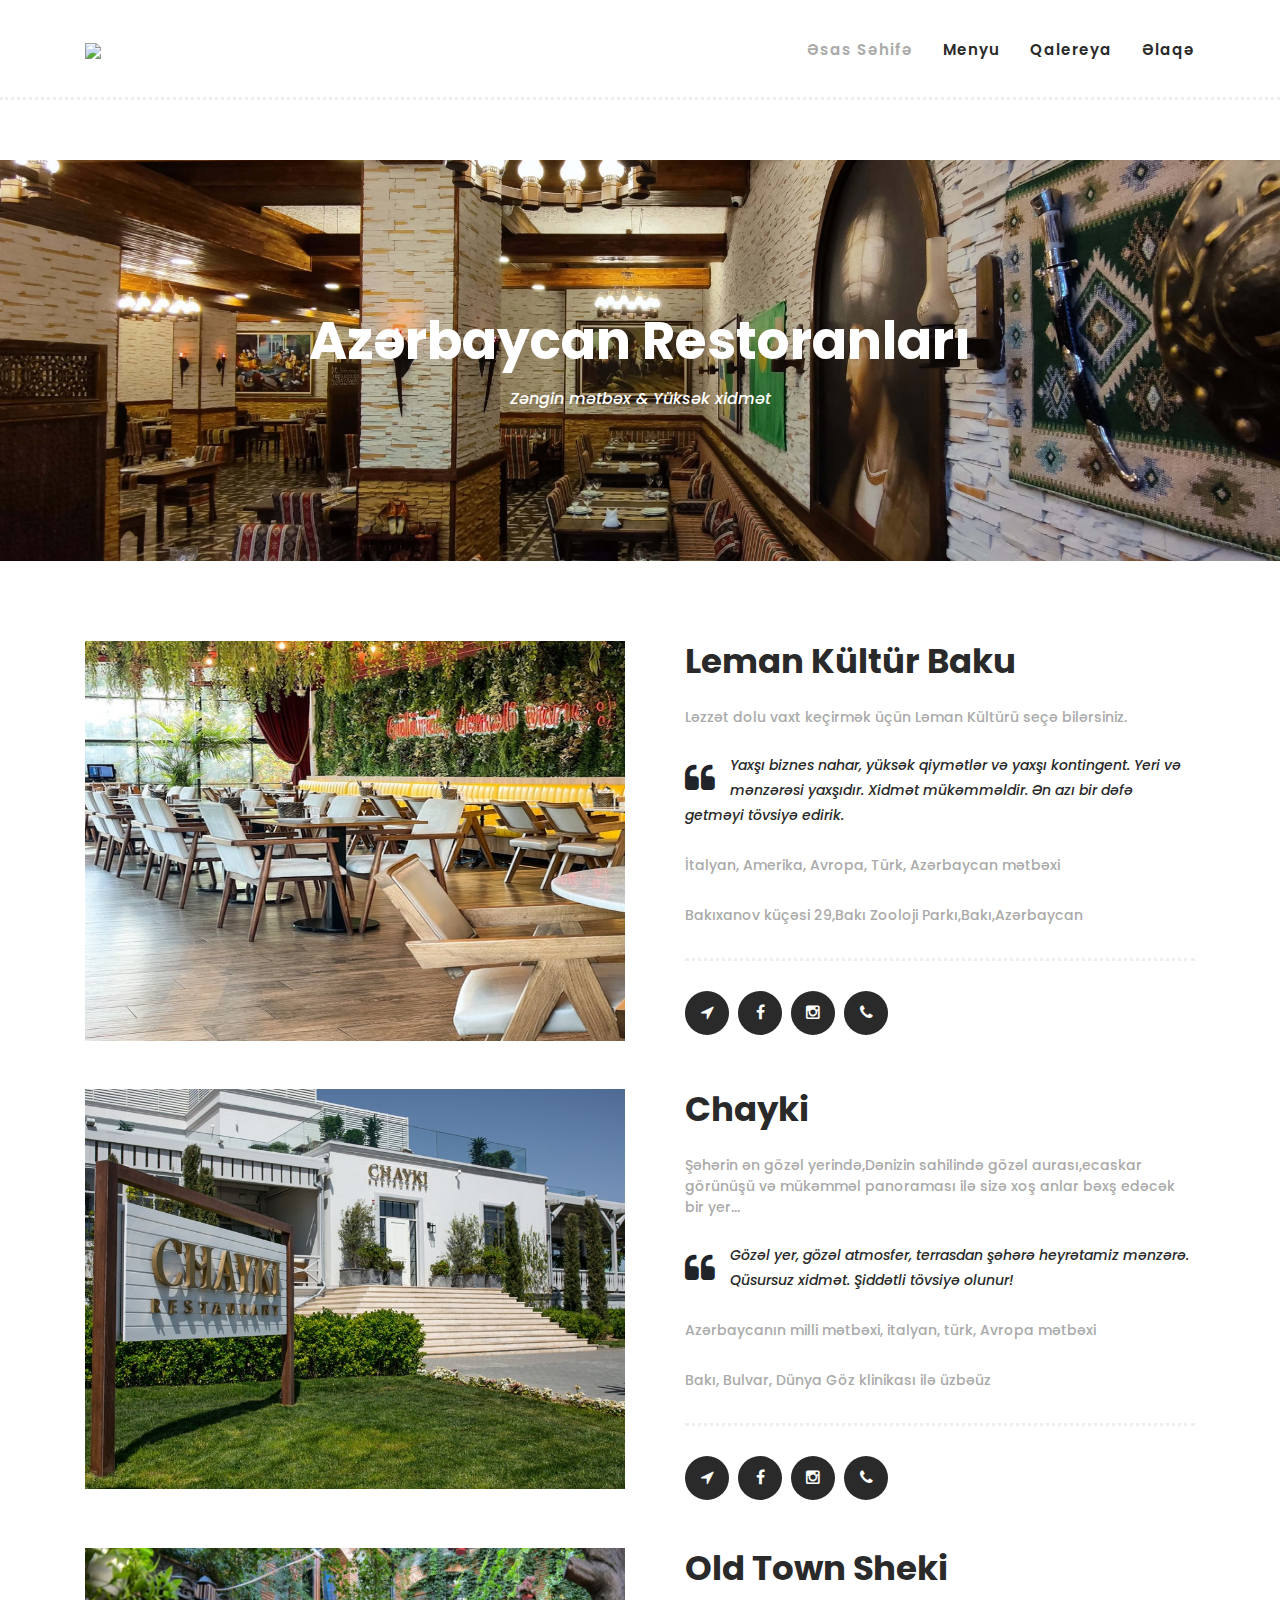
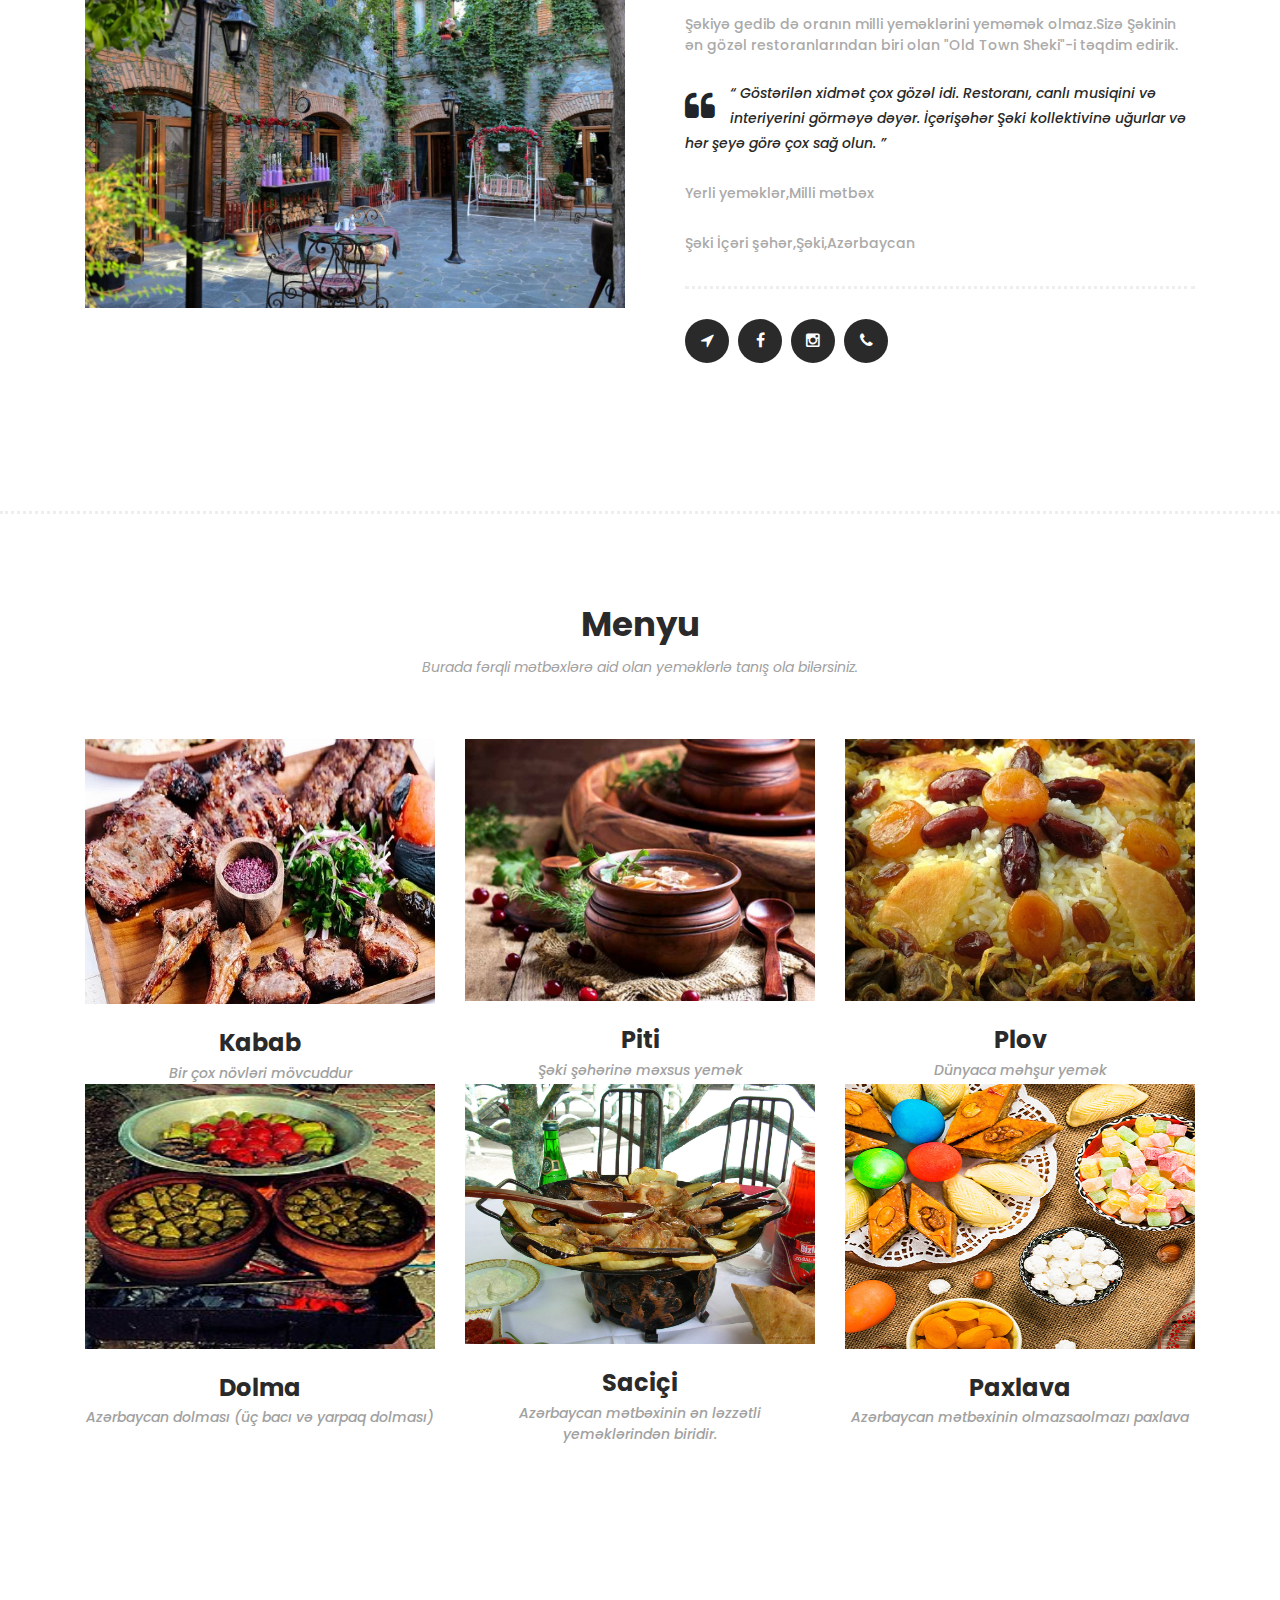
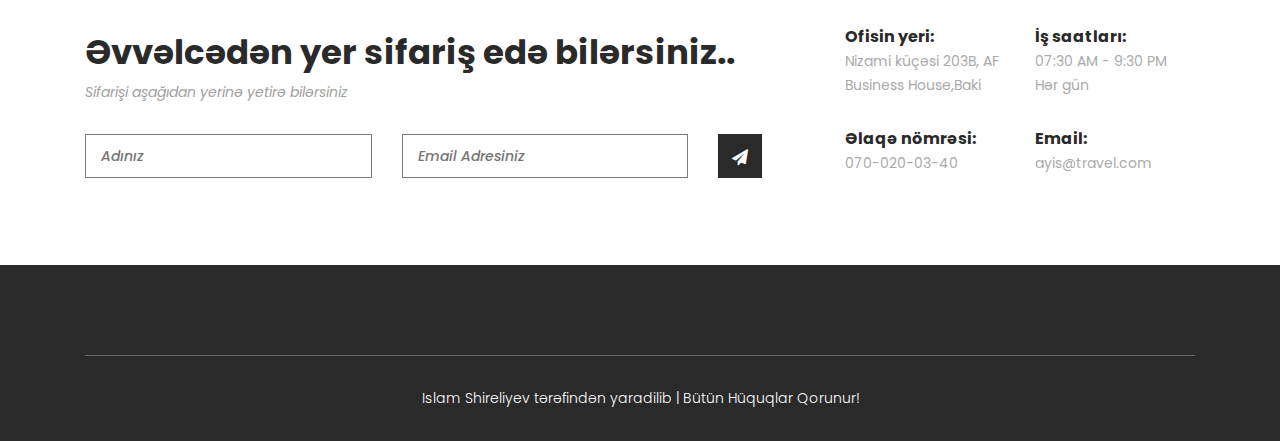
==== restaurant.html @ 1f6d515b "commit-2" ====
<!DOCTYPE html>
<html lang="en">

  <head>

    <meta charset="utf-8">
    <meta name="viewport" content="width=device-width, initial-scale=1, shrink-to-fit=no">
    <meta name="description" content="">
    <meta name="author" content="">
    <title>Travel-Restoranlar</title>
    <link rel="stylesheet" type="text/css" href="./xidmetler/restaurant/assets/css/bootstrap.min.css">
    <link rel="stylesheet" type="text/css" href="./xidmetler/restaurant/assets/css/font-awesome.css">
    <link rel="stylesheet" href="./xidmetler/restaurant/assets/scss/about.css">

    </head>
    <body>
    <!-- ***** Header Area Start ***** -->
    <header class="header-area header-sticky">
        <div class="container">
            <div class="row">
                <div class="col-12">
                    <nav class="main-nav">
                        <!-- ***** Logo Start ***** -->
                        <a href="./main.html" class="logo">
                            <img src="assets/images/logo.png">
                        </a>
                        <!-- ***** Logo End ***** -->
                        <!-- ***** Menu Start ***** -->
                        <ul class="nav">
                            <li class="scroll-to-section"><a href="#top" class="active">Əsas səhifə</a></li>
                            <li class="scroll-to-section"><a href="#menu">Menyu</a></li>
                            <li class="scroll-to-section"><a href="#galery">Qalereya</a></li>
                            <li class="scroll-to-section"><a href="#subscribe">Əlaqə</a></li>
                           
                                   
                             </ul>        
                             <a class='menu-trigger'>
                                <span>Menu</span>
                            </a>
                        <!-- ***** Menu End ***** -->
                    </nav>
                </div>
            </div>
        </div>
    </header>
    <!-- ***** Header Area End ***** -->

    <!-- ***** Main Banner Area Start ***** -->
    <div class="page-heading about-page-heading" id="top">
        <div class="container">
            <div class="row">
                <div class="col-lg-12">
                    <div class="inner-content">
                        <h2>Azərbaycan Restoranları</h2>
                        <span>Zəngin mətbəx &amp; Yüksək xidmət</span>
                    </div>
                </div>
            </div>
        </div>
    </div>
    <!-- ***** Main Banner Area End ***** -->

    <!-- ***** About Area Starts ***** -->
    <div class="about-us" id="menu">
        <div class="container">
            <div class="row">
                <div class="col-lg-6">
                    <div class="left-image">
                        <img src="./xidmetler/restaurant/assets/images/restaurant-1.jpg" style="max-height:400px;" alt="">
                    </div>
                </div>
                <div class="col-lg-6">
                    <div class="right-content">
                        <h4>Leman Kültür Baku</h4>
                        <span>Ləzzət dolu vaxt keçirmək üçün Ləman Kültürü seçə bilərsiniz.</span>
                        <div class="quote">
                            <i class="fa fa-quote-left"></i><p>Yaxşı biznes nahar, yüksək qiymətlər və yaxşı kontingent. Yeri və mənzərəsi yaxşıdır. Xidmət mükəmməldir. Ən azı bir dəfə getməyi tövsiyə edirik.</p>
                        </div>
                        <p>İtalyan, Amerika, Avropa, Türk, Azərbaycan mətbəxi</p>
                        <p>Bakıxanov küçəsi 29,Bakı Zooloji Parkı,Bakı,Azərbaycan</p>
                        <ul>
                            <li><a href="https://goo.gl/maps/XhhJzEAf8bpm3xJM9"><i class="fa fa-location-arrow"></i></a></li>
                            <li><a href="https://www.facebook.com/lemankulturbaku/"><i class="fa fa-facebook"></i></a></li>
                            <li><a href="https://www.instagram.com/lemankulturbaku/?hl=en"><i class="fa fa-instagram"></i></a></li>
                            <li><a href="tel:050 888 29 92"><i class="fa fa-phone"></i></a></li>
                        </ul>
                    </div>
                </div>
            </div>
            <br>
            <br>
            <div class="row">
                <div class="col-lg-6">
                    <div class="left-image">
                        <img src="./xidmetler/restaurant/assets/images/restaurant-2.jpg" style="max-height:400px;" alt="">
                    </div>
                </div>
                <div class="col-lg-6">
                    <div class="right-content">
                        <h4>Chayki</h4>
                        <span>Şəhərin ən gözəl yerində,Dənizin sahilində gözəl aurası,ecaskar görünüşü və mükəmməl panoraması ilə sizə xoş anlar bəxş edəcək bir yer...</span>
                        <div class="quote">
                            <i class="fa fa-quote-left"></i><p>Gözəl yer, gözəl atmosfer, terrasdan şəhərə heyrətamiz mənzərə. Qüsursuz xidmət. Şiddətli tövsiyə olunur!

                            </p>
                        </div>
                        <p>Azərbaycanın milli mətbəxi, italyan, türk, Avropa mətbəxi</p>
                        <p>Bakı, Bulvar, Dünya Göz klinikası ilə üzbəüz</p>
                        <ul>      
                            <li><a href="https://goo.gl/maps/5hBJEZvZnJt3HEDM6"><i class="fa fa-location-arrow"></i></a></li>
                            <li><a href="https://www.facebook.com/chaykirestaurant/"><i class="fa fa-facebook"></i></a></li>
                            <li><a href="https://www.instagram.com/lemankulturbaku/?hl=en"><i class="fa fa-instagram"></i></a></li>
                            <li><a href="tel: 050 294 64 64"><i class="fa fa-phone"></i></a></li>
                        </ul>
                    </div>
                </div>
            </div>
            <br>
            <br>
            <div class="row">
                <div class="col-lg-6">
                    <div class="left-image">
                        <img src="./xidmetler/restaurant/assets/images/restaurant-3.jpg" style="max-height:400px;" alt="">
                    </div>
                </div>
                <div class="col-lg-6">
                    <div class="right-content">
                        <h4>Old Town Sheki</h4>
                        <span>Şəkiyə gedib də oranın milli yeməklərini yeməmək olmaz.Sizə Şəkinin ən gözəl restoranlarından biri olan "Old Town Sheki"-i təqdim edirik.</span>
                        <div class="quote">
                            <i class="fa fa-quote-left"></i><p>“ Göstərilən xidmət çox gözəl idi. Restoranı, canlı musiqini və interiyerini görməyə dəyər. İçərişəhər Şəki kollektivinə uğurlar və hər şeyə görə çox sağ olun. ”

                            </p>
                        </div>
                        <p>Yerli yeməklər,Milli mətbəx</p>
                        <p>Şəki İçəri şəhər,Şəki,Azərbaycan</p>
                        <ul>
                            <li><a href="https://goo.gl/maps/NfrQz5as1ZERSidw8"><i class="fa fa-location-arrow"></i></a></li>
                            <li><a href="https://www.facebook.com/Sheki.Youth.and.Sports.Department/"><i class="fa fa-facebook"></i></a></li>
                            <li><a href="https://www.instagram.com/sheki_shirniyyat/?hl=en"><i class="fa fa-instagram"></i></a></li>
                            <li><a href="tel: 055 940 90 94"><i class="fa fa-phone"></i></a></li>
                        </ul>
                    </div>
                </div>
            </div>
            <br>
            <br>
        </div>
        
    </div>
    <!-- ***** About Area Ends ***** -->

    <!-- ***** Our Team Area Starts ***** -->
    <section class="our-team" id="galery">
        <div class="container">
            <div class="row">
                <div class="col-lg-12">
                    <div class="section-heading">
                        <h2>Menyu</h2>
                        <span>Burada fərqli mətbəxlərə aid olan yeməklərlə tanış ola bilərsiniz.</span>
                    </div>
                </div>
                <div class="col-lg-4">
                    <div class="team-item">
                        <div class="thumb">
                            <div class="hover-effect">
                                <div class="inner-content">
                                    <ul>
                                        <li><a href="#"><i class="fa fa-facebook"></i></a></li>
                                        <li><a href="#"><i class="fa fa-twitter"></i></a></li>
                                        <li><a href="#"><i class="fa fa-linkedin"></i></a></li>
                                        <li><a href="#"><i class="fa fa-behance"></i></a></li>
                                    </ul>
                                </div>
                            </div>
                            <img src="./xidmetler/restaurant/assets/images/m-1.jpg" style="max-height: 265px;">
                        </div>
                        <div class="down-content">
                            <h4>Kabab</h4>
                            <span>Bir çox növləri mövcuddur</span>
                        </div>
                    </div>
                </div>
                <div class="col-lg-4">
                    <div class="team-item">
                        <div class="thumb">
                            <div class="hover-effect">
                                <div class="inner-content">
                                    <ul>
                                        <li><a href="#"><i class="fa fa-facebook"></i></a></li>
                                        <li><a href="#"><i class="fa fa-twitter"></i></a></li>
                                        <li><a href="#"><i class="fa fa-linkedin"></i></a></li>
                                        <li><a href="#"><i class="fa fa-behance"></i></a></li>
                                    </ul>
                                </div>
                            </div>
                            <img src="./xidmetler/restaurant/assets/images/m-2.jpg">
                        </div>
                        <div class="down-content">
                            <h4>Piti</h4>
                            <span>Şəki şəhərinə məxsus yemək</span>
                        </div>
                    </div>
                </div>
                <div class="col-lg-4">
                    <div class="team-item">
                        <div class="thumb">
                            <div class="hover-effect">
                                <div class="inner-content">
                                    <ul>
                                        <li><a href="#"><i class="fa fa-facebook"></i></a></li>
                                        <li><a href="#"><i class="fa fa-twitter"></i></a></li>
                                        <li><a href="#"><i class="fa fa-linkedin"></i></a></li>
                                        <li><a href="#"><i class="fa fa-behance"></i></a></li>
                                    </ul>
                                </div>
                            </div>
                            <img src="./xidmetler/restaurant/assets/images/m-3.jpg" style="max-height: 265px;">
                        </div>
                        <div class="down-content">
                            <h4>Plov</h4>
                            <span>Dünyaca məhşur yemək</span>
                        </div>
                    </div>
                </div>
                <div class="col-lg-4">
                    <div class="team-item">
                        <div class="thumb">
                            <div class="hover-effect">
                                <div class="inner-content">
                                    <ul>
                                        <li><a href="#"><i class="fa fa-facebook"></i></a></li>
                                        <li><a href="#"><i class="fa fa-twitter"></i></a></li>
                                        <li><a href="#"><i class="fa fa-linkedin"></i></a></li>
                                        <li><a href="#"><i class="fa fa-behance"></i></a></li>
                                    </ul>
                                </div>
                            </div>
                            <img src="./xidmetler/restaurant/assets/images/m-4.jpg" style="max-height: 265px;">
                        </div>
                        <div class="down-content">
                            <h4>Dolma</h4>
                            <span>Azərbaycan dolması (üç bacı və yarpaq dolması)</span>
                        </div>
                    </div>
                </div>
                <div class="col-lg-4">
                    <div class="team-item">
                        <div class="thumb">
                            <div class="hover-effect">
                                <div class="inner-content">
                                    <ul>
                                        <li><a href="#"><i class="fa fa-facebook"></i></a></li>
                                        <li><a href="#"><i class="fa fa-twitter"></i></a></li>
                                        <li><a href="#"><i class="fa fa-linkedin"></i></a></li>
                                        <li><a href="#"><i class="fa fa-behance"></i></a></li>
                                    </ul>
                                </div>
                            </div>
                            <img src="./xidmetler/restaurant/assets/images/m-5.jpg" style="max-height: 265px;">
                        </div>
                        <div class="down-content">
                            <h4>Saciçi</h4>
                            <span>Azərbaycan mətbəxinin ən ləzzətli yeməklərindən biridir.</span>
                        </div>
                    </div>
                </div>
                <div class="col-lg-4">
                    <div class="team-item">
                        <div class="thumb">
                            <div class="hover-effect">
                                <div class="inner-content">
                                    <ul>
                                        <li><a href="#"><i class="fa fa-facebook"></i></a></li>
                                        <li><a href="#"><i class="fa fa-twitter"></i></a></li>
                                        <li><a href="#"><i class="fa fa-linkedin"></i></a></li>
                                        <li><a href="#"><i class="fa fa-behance"></i></a></li>
                                    </ul>
                                </div>
                            </div>
                            <img src="./xidmetler/restaurant/assets/images/m-6.jpg" style="max-height: 265px;">
                        </div>
                        <div class="down-content">
                            <h4>Paxlava</h4>
                            <span>Azərbaycan mətbəxinin olmazsaolmazı paxlava</span>
                        </div>
                    </div>
                </div>
            </div>
        </div>
    </section>
    <!-- ***** Our Team Area Ends ***** -->


    <!-- ***** Subscribe Area Starts ***** -->
    <div class="subscribe" id="subscribe">
        <div class="container">
            <div class="row">
                <div class="col-lg-8">
                    <div class="section-heading">
                        <h2>Əvvəlcədən yer sifariş edə bilərsiniz..</h2>
                        <span>Sifarişi aşağıdan yerinə yetirə bilərsiniz</span>
                    </div>
                    <form id="subscribe" action="" method="get">
                        <div class="row">
                          <div class="col-lg-5">
                            <fieldset>
                              <input name="name" type="text" id="name" placeholder="Adınız" required="">
                            </fieldset>
                          </div>
                          <div class="col-lg-5">
                            <fieldset>
                              <input name="email" type="text" id="email" pattern="[^ @]*@[^ @]*" placeholder="Email Adresiniz" required="">
                            </fieldset>
                          </div>
                          <div class="col-lg-2">
                            <fieldset>
                              <button type="submit" id="form-submit" class="main-dark-button"><i class="fa fa-paper-plane"></i></button>
                            </fieldset>
                          </div>
                        </div>
                    </form>
                </div>
                <div class="col-lg-4">
                    <div class="row">
                        <div class="col-6">
                            <ul>
                                <li>Ofisin yeri:<br><span>Nizami küçəsi 203B, AF Business House,Baki</span></li>
                                <li>Əlaqə nömrəsi:<br><span>070-020-03-40</span></li>
                               
                            </ul>
                        </div>
                        <div class="col-6">
                            <ul>
                                <li>İş saatları:<br><span>07:30 AM - 9:30 PM <br> Hər gün</span></li>
                                <li>Email:<br><span>ayis@travel.com</span></li>
                                
                            </ul>
                        </div>
                    </div>
                </div>
            </div>
        </div>
    </div>
    <!-- ***** Subscribe Area Ends ***** -->

    <!-- ***** Footer Start ***** -->
    <footer>
        <div class="container">
            <div class="row">
                <div class="col-lg-12">
                    <div class="under-footer">
                        
                            <p >  Islam Shireliyev tərəfindən yaradilib | Bütün Hüquqlar Qorunur! </p>
                    </div>
                </div>
            </div>
        </div>
    </footer>
    
    <script src="./xidmetler/restaurant/assets/js/jquery-2.1.0.min.js"></script>

    <script src="./xidmetler/restaurant/assets/js/custom.js"></script>



  </body>

</html>
---- xidmetler/restaurant/assets/scss/about.css ----
/*

TemplateMo 571 Hexashop

https://templatemo.com/tm-571-hexashop

*/
/* ---------------------------------------------
Table of contents
------------------------------------------------
01. font & reset css
02. reset
03. global styles
04. header
05. banner
06. features
07. testimonials
08. contact
09. footer
10. preloader
11. search
12. portfolio

--------------------------------------------- */
/* 
---------------------------------------------
font & reset css
--------------------------------------------- 
*/
@import url("https://fonts.googleapis.com/css?family=Poppins:100,200,300,400,500,600,700,800,900");
/* 
---------------------------------------------
reset
--------------------------------------------- 
*/
html, body, div, span, applet, object, iframe, h1, h2, h3, h4, h5, h6, p, blockquote, div pre,
a, abbr, acronym, address, big, cite, code, del, dfn, em, font, img, ins, kbd, q,
s, samp, small, strike, strong, sub, sup, tt, var, b, u, i, center, dl, dt, dd, ol, ul, li,
figure, header, nav, section, article, aside, footer, figcaption {
  margin: 0;
  padding: 0;
  border: 0;
  outline: 0;
}

.clearfix:after {
  content: ".";
  display: block;
  clear: both;
  visibility: hidden;
  line-height: 0;
  height: 0;
}

.clearfix {
  display: inline-block;
}

html[xmlns] .clearfix {
  display: block;
}

* html .clearfix {
  height: 1%;
}

ul, li {
  padding: 0;
  margin: 0;
  list-style: none;
}

header, nav, section, article, aside, footer, hgroup {
  display: block;
}

* {
  box-sizing: border-box;
}

html, body {
  font-family: "Poppins", sans-serif;
  font-weight: 400;
  background-color: #fff;
  font-size: 16px;
  -ms-text-size-adjust: 100%;
  -webkit-font-smoothing: antialiased;
  -moz-osx-font-smoothing: grayscale;
}

a {
  text-decoration: none !important;
}

h1, h2, h3, h4, h5, h6 {
  margin-top: 0px;
  margin-bottom: 0px;
}

ul {
  margin-bottom: 0px;
}

p {
  font-size: 14px;
  line-height: 25px;
  color: #2a2a2a;
}

/* 
---------------------------------------------
global styles
--------------------------------------------- 
*/
html,
body {
  background: #fff;
  font-family: "Poppins", sans-serif;
}

::-moz-selection {
  background: #2a2a2a;
  color: #fff;
}

::selection {
  background: #2a2a2a;
  color: #fff;
}

::-moz-selection {
  background: #2a2a2a;
  color: #fff;
}

@media (max-width: 991px) {
  html, body {
    overflow-x: hidden;
  }
  .mobile-top-fix {
    margin-top: 30px;
    margin-bottom: 0px;
  }
  .mobile-bottom-fix {
    margin-bottom: 30px;
  }
  .mobile-bottom-fix-big {
    margin-bottom: 60px;
  }
}
.main-border-button a {
  font-size: 13px;
  color: #fff;
  border: 1px solid #fff;
  padding: 12px 25px;
  display: inline-block;
  font-weight: 500;
  transition: all 0.3s;
}

.main-border-button a:hover {
  background-color: #fff;
  color: #2a2a2a;
}

.main-white-button a {
  font-size: 13px;
  color: #2a2a2a;
  background-color: #fff;
  padding: 12px 25px;
  display: inline-block;
  border-radius: 3px;
  font-weight: 600;
  transition: all 0.3s;
}

.main-white-button a:hover {
  opacity: 0.9;
}

.main-text-button a {
  font-size: 13px;
  color: #fff;
  font-weight: 600;
  transition: all 0.3s;
}

.main-text-button a:hover {
  opacity: 0.9;
}

.section-heading h2 {
  font-size: 34px;
  font-weight: 700;
  color: #2a2a2a;
}

.section-heading span {
  font-size: 14px;
  color: #a1a1a1;
  font-style: italic;
  font-weight: 400;
}

/* 
---------------------------------------------
header
--------------------------------------------- 
*/
.background-header {
  border-bottom: none !important;
  background-color: #fff;
  height: 80px !important;
  position: fixed !important;
  top: 0px;
  left: 0px;
  right: 0px;
  box-shadow: 0px 0px 10px rgba(0, 0, 0, 0.15) !important;
}

.background-header .logo,
.background-header .main-nav .nav li a {
  color: #1e1e1e !important;
}

.background-header .main-nav .nav li:hover a {
  color: #2a2a2a !important;
}

.background-header .nav li a.active {
  color: #2a2a2a !important;
}

.header-area {
  border-bottom: 3px dotted #eee;
  box-shadow: none;
  background-color: #fff;
  position: absolute;
  top: 0px;
  left: 0px;
  right: 0px;
  z-index: 100;
  height: 100px;
  transition: all 0.5s ease 0s;
}

.header-area .main-nav {
  min-height: 80px;
  background: transparent;
}

.header-area .main-nav .logo {
  line-height: 100px;
  color: #fff;
  font-size: 28px;
  font-weight: 700;
  text-transform: uppercase;
  letter-spacing: 2px;
  float: left;
  transition: all 0.3s ease 0s;
}

.background-header .main-nav .logo {
  line-height: 75px;
}

.background-header .nav {
  margin-top: 20px !important;
}

.header-area .main-nav .nav {
  float: right;
  margin-top: 30px;
  margin-right: 0px;
  background-color: transparent;
  transition: all 0.3s ease 0s;
  position: relative;
  z-index: 999;
}

.header-area .main-nav .nav li {
  padding-left: 15px;
  padding-right: 15px;
}

.header-area .main-nav .nav li:last-child {
  padding-right: 0px;
}

.header-area .main-nav .nav li a {
  display: block;
  font-weight: 600;
  font-size: 15px;
  color: #2a2a2a;
  text-transform: capitalize;
  transition: all 0.3s ease 0s;
  height: 40px;
  line-height: 40px;
  border: transparent;
  letter-spacing: 1px;
}

.header-area .main-nav .nav li a {
  color: #2a2a2a;
}

.header-area .main-nav .nav li:hover a,
.header-area .main-nav .nav li a.active {
  color: #aaa !important;
}

.background-header .main-nav .nav li:hover a,
.background-header .main-nav .nav li a.active {
  color: #aaa !important;
  opacity: 1;
}

.header-area .main-nav .nav li.submenu {
  position: relative;
  padding-right: 30px;
}

.header-area .main-nav .nav li.submenu:after {
  font-family: FontAwesome;
  content: "\f107";
  font-size: 12px;
  color: #2a2a2a;
  position: absolute;
  right: 18px;
  top: 12px;
}

.background-header .main-nav .nav li.submenu:after {
  color: #2a2a2a;
}

.header-area .main-nav .nav li.submenu ul {
  position: absolute;
  width: 200px;
  box-shadow: 0 2px 28px 0 rgba(0, 0, 0, 0.06);
  overflow: hidden;
  top: 50px;
  opacity: 0;
  transform: translateY(2em);
  visibility: hidden;
  z-index: -1;
  transition: all 0.3s ease-in-out 0s, visibility 0s linear 0.3s, z-index 0s linear 0.01s;
}

.header-area .main-nav .nav li.submenu ul li {
  margin-left: 0px;
  padding-left: 0px;
  padding-right: 0px;
}

.header-area .main-nav .nav li.submenu ul li a {
  opacity: 1;
  display: block;
  background: #f7f7f7;
  color: #2a2a2a !important;
  padding-left: 20px;
  height: 40px;
  line-height: 40px;
  transition: all 0.3s ease 0s;
  position: relative;
  font-size: 13px;
  font-weight: 400;
  border-bottom: 1px solid #eee;
}

.header-area .main-nav .nav li.submenu ul li a:hover {
  background: #fff;
  color: #aaa !important;
  padding-left: 25px;
}

.header-area .main-nav .nav li.submenu ul li a:hover:before {
  width: 3px;
}

.header-area .main-nav .nav li.submenu:hover ul {
  visibility: visible;
  opacity: 1;
  z-index: 1;
  transform: translateY(0%);
  transition-delay: 0s, 0s, 0.3s;
}

.header-area .main-nav .menu-trigger {
  cursor: pointer;
  display: block;
  position: absolute;
  top: 33px;
  width: 32px;
  height: 40px;
  text-indent: -9999em;
  z-index: 99;
  right: 40px;
  display: none;
}

.background-header .main-nav .menu-trigger {
  top: 23px;
}

.header-area .main-nav .menu-trigger span,
.header-area .main-nav .menu-trigger span:before,
.header-area .main-nav .menu-trigger span:after {
  transition: all 0.4s;
  background-color: #1e1e1e;
  display: block;
  position: absolute;
  width: 30px;
  height: 2px;
  left: 0;
}

.background-header .main-nav .menu-trigger span,
.background-header .main-nav .menu-trigger span:before,
.background-header .main-nav .menu-trigger span:after {
  background-color: #1e1e1e;
}

.header-area .main-nav .menu-trigger span:before,
.header-area .main-nav .menu-trigger span:after {
  transition: all 0.4s;
  background-color: #1e1e1e;
  display: block;
  position: absolute;
  width: 30px;
  height: 2px;
  left: 0;
  width: 75%;
}

.background-header .main-nav .menu-trigger span:before,
.background-header .main-nav .menu-trigger span:after {
  background-color: #1e1e1e;
}

.header-area .main-nav .menu-trigger span:before,
.header-area .main-nav .menu-trigger span:after {
  content: "";
}

.header-area .main-nav .menu-trigger span {
  top: 16px;
}

.header-area .main-nav .menu-trigger span:before {
  transform-origin: 33% 100%;
  top: -10px;
  z-index: 10;
}

.header-area .main-nav .menu-trigger span:after {
  transform-origin: 33% 0;
  top: 10px;
}

.header-area .main-nav .menu-trigger.active span,
.header-area .main-nav .menu-trigger.active span:before,
.header-area .main-nav .menu-trigger.active span:after {
  background-color: transparent;
  width: 100%;
}

.header-area .main-nav .menu-trigger.active span:before {
  transform: translateY(6px) translateX(1px) rotate(45deg);
  background-color: #1e1e1e;
}

.background-header .main-nav .menu-trigger.active span:before {
  background-color: #1e1e1e;
}

.header-area .main-nav .menu-trigger.active span:after {
  transform: translateY(-6px) translateX(1px) rotate(-45deg);
  background-color: #1e1e1e;
}

.background-header .main-nav .menu-trigger.active span:after {
  background-color: #1e1e1e;
}

.header-area.header-sticky {
  min-height: 80px;
}

.header-area .nav {
  margin-top: 30px;
}

.header-area.header-sticky .nav li a.active {
  color: #aaa;
}

@media (max-width: 1200px) {
  .header-area .main-nav .nav li {
    padding-left: 12px;
    padding-right: 12px;
  }
  .header-area .main-nav:before {
    display: none;
  }
}
@media (max-width: 767px) {
  .header-area .main-nav .logo {
    color: #1e1e1e;
  }
  .header-area.header-sticky .nav li a:hover,
.header-area.header-sticky .nav li a.active {
    color: #aaa !important;
    opacity: 1;
  }
  .header-area.header-sticky .nav li.search-icon a {
    width: 100%;
  }
  .header-area {
    background-color: #f7f7f7;
    padding: 0px 15px;
    height: 100px;
    box-shadow: none;
    text-align: center;
  }
  .header-area .container {
    padding: 0px;
  }
  .header-area .logo {
    margin-left: 30px;
  }
  .header-area .menu-trigger {
    display: block !important;
  }
  .header-area .main-nav {
    overflow: hidden;
  }
  .header-area .main-nav .nav {
    float: none;
    width: 100%;
    display: none;
    transition: all 0s ease 0s;
    margin-left: 0px;
  }
  .header-area .main-nav .nav li:first-child {
    border-top: 1px solid #eee;
  }
  .header-area.header-sticky .nav {
    margin-top: 100px !important;
  }
  .header-area .main-nav .nav li {
    width: 100%;
    background: #fff;
    border-bottom: 1px solid #eee;
    padding-left: 0px !important;
    padding-right: 0px !important;
  }
  .header-area .main-nav .nav li a {
    height: 50px !important;
    line-height: 50px !important;
    padding: 0px !important;
    border: none !important;
    background: #f7f7f7 !important;
    color: #191a20 !important;
  }
  .header-area .main-nav .nav li a:hover {
    background: #eee !important;
    color: #aaa !important;
  }
  .header-area .main-nav .nav li.submenu ul {
    position: relative;
    visibility: inherit;
    opacity: 1;
    z-index: 1;
    transform: translateY(0%);
    transition-delay: 0s, 0s, 0.3s;
    top: 0px;
    width: 100%;
    box-shadow: none;
    height: 0px;
  }
  .header-area .main-nav .nav li.submenu ul li a {
    font-size: 12px;
    font-weight: 400;
  }
  .header-area .main-nav .nav li.submenu ul li a:hover:before {
    width: 0px;
  }
  .header-area .main-nav .nav li.submenu ul.active {
    height: auto !important;
  }
  .header-area .main-nav .nav li.submenu:after {
    color: #3B566E;
    right: 25px;
    font-size: 14px;
    top: 15px;
  }
  .header-area .main-nav .nav li.submenu:hover ul, .header-area .main-nav .nav li.submenu:focus ul {
    height: 0px;
  }
}
@media (min-width: 767px) {
  .header-area .main-nav .nav {
    display: flex !important;
  }
}
/* 
---------------------------------------------
banner
--------------------------------------------- 
*/
.main-banner {
  border-bottom: 3px dotted #eee;
  padding-top: 160px;
  padding-bottom: 30px;
}

.main-banner .left-content .thumb img {
  width: 100%;
  overflow: hidden;
}

.main-banner .left-content .inner-content {
  position: absolute;
  left: 100px;
  top: 50%;
  transform: translateY(-50%);
}

.main-banner .left-content .inner-content h4 {
  color: #fff;
  margin-top: -10px;
  font-size: 52px;
  font-weight: 700;
  margin-bottom: 20px;
}

.main-banner .left-content .inner-content span {
  font-size: 16px;
  color: #fff;
  font-weight: 400;
  font-style: italic;
  display: block;
  margin-bottom: 30px;
}

.main-banner .right-content .right-first-image {
  margin-bottom: 28.5px;
}

.main-banner .right-content .right-first-image .thumb {
  position: relative;
  text-align: center;
}

.main-banner .right-content .right-first-image .thumb img {
  width: 100%;
  overflow: hidden;
}

.main-banner .right-content .right-first-image .thumb .inner-content {
  position: absolute;
  top: 50%;
  transform: translateY(-50%);
  width: 100%;
  text-align: center;
}

.main-banner .right-content .right-first-image .thumb .inner-content h4 {
  color: #fff;
  font-size: 24px;
  font-weight: 700;
  margin-bottom: 15px;
}

.main-banner .right-content .right-first-image .thumb .inner-content span {
  font-size: 16px;
  color: #fff;
  font-style: italic;
}

.main-banner .right-content .right-first-image .thumb .hover-content {
  position: absolute;
  top: 15px;
  right: 15px;
  left: 15px;
  bottom: 15px;
  text-align: center;
  background-color: rgba(42, 42, 42, 0.97);
  opacity: 0;
  visibility: hidden;
  transition: all 0.5s;
}

.main-banner .right-content .right-first-image .thumb:hover .hover-content {
  opacity: 1;
  visibility: visible;
}

.main-banner .right-content .right-first-image .thumb .hover-content .inner {
  position: absolute;
  top: 50%;
  left: 50%;
  transform: translate(-50%, -50%);
  width: 100%;
}

.main-banner .right-content .right-first-image .thumb .hover-content h4 {
  color: #fff;
  font-size: 24px;
  font-weight: 700;
  margin-bottom: 15px;
}

.main-banner .right-content .right-first-image .thumb .hover-content p {
  color: #fff;
  padding: 0px 20px;
  margin-bottom: 20px;
}

/*
---------------------------------------------
Men
---------------------------------------------
*/
#men {
  padding-top: 90px;
  padding-bottom: 90px;
  border-bottom: 3px dotted #eee;
}

#men .section-heading {
  margin-bottom: 60px;
}

#men .item .down-content {
  padding-top: 30px;
  position: relative;
  z-index: 3;
  background-color: #fff;
}

#men .item .down-content h4 {
  font-size: 22px;
  color: #2a2a2a;
  font-weight: 700;
  margin-bottom: 8px;
}

#men .item .down-content span {
  font-size: 18px;
  color: #a1a1a1;
  font-weight: 500;
  display: block;
}

#men .item .down-content ul.stars {
  position: absolute;
  right: 0;
  top: 30px;
}

#men .item .down-content ul.stars li {
  display: inline;
  font-size: 13px;
}

#men .item .thumb .hover-content {
  position: absolute;
  z-index: 2;
  text-align: center;
  bottom: -60px;
  width: 100%;
  opacity: 0;
  visibility: hidden;
  transition: all 0.5s;
}

#men .item .thumb:hover .hover-content {
  bottom: 30px;
  opacity: 1;
  visibility: visible;
}

#men .item .thumb {
  position: relative;
}

#men .item .thumb .hover-content ul li {
  display: inline;
  margin: 0px 10px;
}

#men .item .thumb .hover-content ul li a {
  width: 50px;
  height: 50px;
  text-align: center;
  line-height: 50px;
  display: inline-block;
  color: #2a2a2a;
  background-color: #fff;
}

#men .owl-nav {
  text-align: center;
  position: absolute;
  width: 100%;
  top: 40%;
  transform: translateY(-25px);
}

#men .owl-dots {
  display: none;
}

#men .owl-nav .owl-prev {
  position: absolute;
  left: -80px;
  outline: none;
}

#men .owl-nav .owl-prev span,
#men .owl-nav .owl-next span {
  opacity: 0;
}

#men .owl-nav .owl-prev:before {
  display: inline-block;
  font-family: "FontAwesome";
  color: #2a2a2a;
  font-size: 25px;
  font-weight: 700;
  content: "\f104";
  width: 50px;
  height: 50px;
  background-color: transparent;
  line-height: 48px;
  border: 1px solid #2a2a2a;
}

#men .owl-nav .owl-prev {
  opacity: 0.75;
  transition: all 0.5s;
}

#men .owl-nav .owl-prev:hover {
  opacity: 1;
}

#men .owl-nav .owl-next {
  opacity: 0.75;
  transition: all 0.5s;
}

#men .owl-nav .owl-next:hover {
  opacity: 1;
}

#men .owl-nav .owl-next {
  outline: none;
  position: absolute;
  right: -85px;
}

#men .owl-nav .owl-next:before {
  display: inline-block;
  font-family: "FontAwesome";
  color: #2a2a2a;
  font-size: 25px;
  font-weight: 700;
  content: "\f105";
  width: 50px;
  height: 50px;
  background-color: transparent;
  line-height: 48px;
  border: 1px solid #2a2a2a;
}

/*
---------------------------------------------
Women
---------------------------------------------
*/
#women {
  padding-top: 90px;
  padding-bottom: 90px;
  border-bottom: 3px dotted #eee;
}

#women .section-heading {
  margin-bottom: 60px;
}

#women .item .down-content {
  padding-top: 30px;
  position: relative;
  z-index: 3;
  background-color: #fff;
}

#women .item .down-content h4 {
  font-size: 22px;
  color: #2a2a2a;
  font-weight: 700;
  margin-bottom: 8px;
}

#women .item .down-content span {
  font-size: 18px;
  color: #a1a1a1;
  font-weight: 500;
  display: block;
}

#women .item .down-content ul.stars {
  position: absolute;
  right: 0;
  top: 30px;
}

#women .item .down-content ul.stars li {
  display: inline;
  font-size: 13px;
}

#women .item .thumb .hover-content {
  position: absolute;
  z-index: 2;
  text-align: center;
  bottom: -60px;
  width: 100%;
  opacity: 0;
  visibility: hidden;
  transition: all 0.5s;
}

#women .item .thumb:hover .hover-content {
  bottom: 30px;
  opacity: 1;
  visibility: visible;
}

#women .item .thumb {
  position: relative;
}

#women .item .thumb .hover-content ul li {
  display: inline;
  margin: 0px 10px;
}

#women .item .thumb .hover-content ul li a {
  width: 50px;
  height: 50px;
  text-align: center;
  line-height: 50px;
  display: inline-block;
  color: #2a2a2a;
  background-color: #fff;
}

#women .owl-nav {
  text-align: center;
  position: absolute;
  width: 100%;
  top: 40%;
  transform: translateY(-25px);
}

#women .owl-dots {
  display: none;
}

#women .owl-nav .owl-prev {
  position: absolute;
  left: -80px;
  outline: none;
}

#women .owl-nav .owl-prev span,
#women .owl-nav .owl-next span {
  opacity: 0;
}

#women .owl-nav .owl-prev:before {
  display: inline-block;
  font-family: "FontAwesome";
  color: #2a2a2a;
  font-size: 25px;
  font-weight: 700;
  content: "\f104";
  width: 50px;
  height: 50px;
  background-color: transparent;
  line-height: 48px;
  border: 1px solid #2a2a2a;
}

#women .owl-nav .owl-prev {
  opacity: 0.75;
  transition: all 0.5s;
}

#women .owl-nav .owl-prev:hover {
  opacity: 1;
}

#women .owl-nav .owl-next {
  opacity: 0.75;
  transition: all 0.5s;
}

#women .owl-nav .owl-next:hover {
  opacity: 1;
}

#women .owl-nav .owl-next {
  outline: none;
  position: absolute;
  right: -85px;
}

#women .owl-nav .owl-next:before {
  display: inline-block;
  font-family: "FontAwesome";
  color: #2a2a2a;
  font-size: 25px;
  font-weight: 700;
  content: "\f105";
  width: 50px;
  height: 50px;
  background-color: transparent;
  line-height: 48px;
  border: 1px solid #2a2a2a;
}

/*
---------------------------------------------
Kids
---------------------------------------------
*/
#kids {
  padding-top: 90px;
  padding-bottom: 90px;
  border-bottom: 3px dotted #eee;
}

#kids .section-heading {
  margin-bottom: 60px;
}

#kids .item .down-content {
  padding-top: 30px;
  position: relative;
  z-index: 3;
  background-color: #fff;
}

#kids .item .down-content h4 {
  font-size: 22px;
  color: #2a2a2a;
  font-weight: 700;
  margin-bottom: 8px;
}

#kids .item .down-content span {
  font-size: 18px;
  color: #a1a1a1;
  font-weight: 500;
  display: block;
}

#kids .item .down-content ul.stars {
  position: absolute;
  right: 0;
  top: 30px;
}

#kids .item .down-content ul.stars li {
  display: inline;
  font-size: 13px;
}

#kids .item .thumb .hover-content {
  position: absolute;
  z-index: 2;
  text-align: center;
  bottom: -60px;
  width: 100%;
  opacity: 0;
  visibility: hidden;
  transition: all 0.5s;
}

#kids .item .thumb:hover .hover-content {
  bottom: 30px;
  opacity: 1;
  visibility: visible;
}

#kids .item .thumb {
  position: relative;
}

#kids .item .thumb .hover-content ul li {
  display: inline;
  margin: 0px 10px;
}

#kids .item .thumb .hover-content ul li a {
  width: 50px;
  height: 50px;
  text-align: center;
  line-height: 50px;
  display: inline-block;
  color: #2a2a2a;
  background-color: #fff;
}

#kids .owl-nav {
  text-align: center;
  position: absolute;
  width: 100%;
  top: 40%;
  transform: translateY(-25px);
}

#kids .owl-dots {
  display: none;
}

#kids .owl-nav .owl-prev {
  position: absolute;
  left: -80px;
  outline: none;
}

#kids .owl-nav .owl-prev span,
#kids .owl-nav .owl-next span {
  opacity: 0;
}

#kids .owl-nav .owl-prev:before {
  display: inline-block;
  font-family: "FontAwesome";
  color: #2a2a2a;
  font-size: 25px;
  font-weight: 700;
  content: "\f104";
  width: 50px;
  height: 50px;
  background-color: transparent;
  line-height: 48px;
  border: 1px solid #2a2a2a;
}

#kids .owl-nav .owl-prev {
  opacity: 0.75;
  transition: all 0.5s;
}

#kids .owl-nav .owl-prev:hover {
  opacity: 1;
}

#kids .owl-nav .owl-next {
  opacity: 0.75;
  transition: all 0.5s;
}

#kids .owl-nav .owl-next:hover {
  opacity: 1;
}

#kids .owl-nav .owl-next {
  outline: none;
  position: absolute;
  right: -85px;
}

#kids .owl-nav .owl-next:before {
  display: inline-block;
  font-family: "FontAwesome";
  color: #2a2a2a;
  font-size: 25px;
  font-weight: 700;
  content: "\f105";
  width: 50px;
  height: 50px;
  background-color: transparent;
  line-height: 48px;
  border: 1px solid #2a2a2a;
}

/*
---------------------------------------------
Explore
---------------------------------------------
*/
#explore {
  padding-top: 90px;
  padding-bottom: 90px;
  border-bottom: 3px dotted #eee;
}

#explore .left-content {
  margin-right: 30px;
}

#explore .left-content h2 {
  font-size: 34px;
  font-weight: 700;
  color: #2a2a2a;
}

#explore .left-content span {
  font-size: 14px;
  color: #aaaaaa;
  font-weight: 500;
  display: block;
  margin-top: 25px;
}

#explore .left-content .quote {
  margin-top: 25px;
}

#explore .left-content .quote i {
  float: left;
  font-size: 32px;
  margin-right: 15px;
  margin-top: 10px;
}

#explore .left-content .quote p {
  font-style: italic;
  color: #2a2a2a;
  font-weight: 500;
}

#explore .left-content p {
  font-size: 14px;
  color: #aaaaaa;
  font-weight: 500;
  display: block;
  margin-top: 25px;
}

#explore .left-content .main-border-button a {
  color: #2a2a2a;
  border-color: #2a2a2a;
  margin-top: 35px;
}

#explore .left-content .main-border-button a:hover {
  background-color: #2a2a2a;
  color: #fff;
}

#explore img {
  width: 100%;
  overflow: hidden;
}

#explore .leather {
  margin-bottom: 30px;
}

#explore .first-image {
  margin-bottom: 30px;
}

#explore .leather,
#explore .types {
  min-height: 255px;
  background-color: #f8f8f8;
  text-align: center;
  width: 100%;
}

#explore .leather h4,
#explore .types h4 {
  font-size: 24px;
  font-weight: 700;
  color: #2a2a2a;
  padding-top: 90px;
  margin-bottom: 5px;
}

#explore .leather span,
#explore .types span {
  font-size: 14px;
  font-style: italic;
  color: #aaa;
  font-weight: 500;
}

/* 
---------------------------------------------
Social
--------------------------------------------- 
*/
#social {
  margin-top: 90px;
  padding-bottom: 90px;
  border-bottom: 3px dotted #eee;
}

#social .col-2 {
  padding-left: 0;
  padding-right: 0;
}

#social .images {
  margin-top: 60px;
  padding-left: 15px;
  padding-right: 15px;
}

#social .thumb {
  position: relative;
}

#social .thumb .icon {
  position: absolute;
  bottom: 0;
  left: 0;
  right: 0;
  top: 0;
  width: 100%;
  background-color: rgba(0, 0, 0, 0.85);
  opacity: 0;
  visibility: hidden;
  transition: all 0.3s;
}

#social .thumb:hover .icon {
  opacity: 1;
  visibility: visible;
}

#social .thumb .icon h6 {
  color: #fff;
  position: absolute;
  font-size: 14px;
  bottom: 40px;
  font-weight: 400;
  left: 15px;
}

#social .thumb .icon i {
  color: #fff;
  position: absolute;
  bottom: 15px;
  left: 15px;
}

#social .thumb img {
  width: 100%;
  overflow: hidden;
}

/* 
---------------------------------------------
Subscribe
--------------------------------------------- 
*/
.subscribe {
  margin-top: 90px;
}

.subscribe .section-heading {
  margin-bottom: 30px;
}

.subscribe .section-heading h2 {
  line-height: 55px;
}

.subscribe form input {
  width: 100%;
  height: 44px;
  line-height: 44px;
  padding: 0px 15px;
  font-size: 14px;
  font-style: italic;
  font-weight: 500;
  color: #aaa;
  border-radius: 0px;
  border: 1px solid #7a7a7a;
  box-shadow: none;
}

.subscribe form input::focus {
  border-color: #2a2a2a;
  border-radius: 0px;
}

.subscribe form button {
  width: 44px;
  height: 44px;
  display: inline-block;
  text-align: center;
  line-height: 44px;
  background-color: #2a2a2a;
  box-shadow: none;
  border: 1px solid transparent;
  color: #fff;
  transition: all 0.3s;
}

.subscribe form button:hover {
  background-color: #fff;
  border: 1px solid #2a2a2a;
  color: #2a2a2a;
}

.subscribe ul li {
  margin-bottom: 30px;
  display: block;
}

.subscribe ul li {
  font-size: 16px;
  font-weight: 700;
  color: #2a2a2a;
}

.subscribe ul li span,
.subscribe ul li span a {
  font-size: 14px;
  font-weight: 400;
  color: #aaa;
}

.subscribe ul li span a:hover {
  color: #2a2a2a;
}

/* 
---------------------------------------------
footer
--------------------------------------------- 
*/
footer {
  margin-top: 60px;
  padding: 60px 0px 30px 0px;
  background-color: #2a2a2a;
}

footer .logo {
  margin-bottom: 20px;
}

footer ul li {
  display: block;
  margin-bottom: 10px;
}

footer ul li a {
  font-size: 14px;
  color: #fff;
  transition: all 0.3s;
}

footer ul li a:hover {
  color: #aaa;
}

footer h4 {
  letter-spacing: 0.5px;
  font-size: 16px;
  color: #fff;
  font-weight: 700;
  margin-bottom: 20px;
}

footer .under-footer {
  margin-top: 30px;
  padding-top: 30px;
  text-align: center;
  border-top: 1px solid rgba(250, 250, 250, 0.3);
}

footer .under-footer ul {
  margin-top: 20px;
}

footer .under-footer ul li {
  display: inline-block;
  margin: 0px 10px;
}

footer .under-footer ul li a {
  font-size: 22px;
}

footer .under-footer p {
  color: #fff;
  font-size: 14px;
  font-weight: 300;
}

footer .under-footer a {
  color: #cff;
}

footer .under-footer a:hover {
  color: #c66;
}

/* 
---------------------------------------------
Products Page
--------------------------------------------- 
*/
.page-heading {
  margin-top: 160px;
  margin-bottom: 30px;
  background-image: url(../images/products-page-heading.jpg);
  background-position: center center;
  background-size: cover;
  background-repeat: no-repeat;
}

.page-heading .inner-content {
  padding: 150px 0px;
  text-align: center;
}

.page-heading .inner-content h2 {
  font-size: 52px;
  color: #fff;
  font-weight: 700;
  margin-bottom: 15px;
}

.page-heading .inner-content span {
  font-size: 16px;
  font-weight: 500;
  color: #fff;
  font-style: italic;
}

#products .section-heading {
  text-align: center;
  margin-bottom: 60px;
  margin-top: 80px;
}

#products .item {
  margin-bottom: 30px;
}

#products .item .thumb img {
  width: 100%;
  overflow: hidden;
}

#products .item .down-content {
  padding-top: 20px;
  position: relative;
  z-index: 3;
  background-color: #fff;
}

#products .item .down-content h4 {
  font-size: 22px;
  color: #2a2a2a;
  font-weight: 700;
  margin-bottom: 8px;
}

#products .item .down-content span {
  font-size: 18px;
  color: #a1a1a1;
  font-weight: 500;
  display: block;
}

#products .item .down-content ul.stars {
  position: absolute;
  right: 0;
  top: 20px;
}

#products .item .down-content ul.stars li {
  display: inline;
  font-size: 13px;
}

#products .item .thumb .hover-content {
  position: absolute;
  z-index: 2;
  text-align: center;
  bottom: -60px;
  width: 100%;
  opacity: 0;
  visibility: hidden;
  transition: all 0.5s;
}

#products .item .thumb:hover .hover-content {
  bottom: 30px;
  opacity: 1;
  visibility: visible;
}

#products .item .thumb {
  position: relative;
}

#products .item .thumb .hover-content ul li {
  display: inline;
  margin: 0px 10px;
}

#products .item .thumb .hover-content ul li a {
  width: 50px;
  height: 50px;
  text-align: center;
  line-height: 50px;
  display: inline-block;
  color: #2a2a2a;
  background-color: #fff;
}

#products .pagination {
  margin-top: 30px;
  margin-bottom: 40px;
}

#products .pagination ul {
  text-align: center;
  width: 100%;
}

#products .pagination ul li {
  display: inline;
  margin: 0px 5px;
}

#products .pagination ul li a {
  width: 44px;
  height: 44px;
  border: 1px solid #2a2a2a;
  display: inline-block;
  text-align: center;
  line-height: 44px;
  font-size: 14px;
  font-weight: 500;
  color: #2a2a2a;
}

#products .pagination ul li a:hover,
#products .pagination ul li.active a {
  background-color: #2a2a2a;
  color: #fff;
}

/* 
---------------------------------------------
Single Product Page
--------------------------------------------- 
*/
#product {
  margin-top: 80px;
}

#product .left-images img {
  width: 100%;
  overflow: hidden;
  margin-bottom: 30px;
}

#product .right-content {
  position: relative;
  z-index: 3;
  background-color: #fff;
}

#product .right-content h4 {
  font-size: 22px;
  color: #2a2a2a;
  font-weight: 700;
  margin-bottom: 0px;
}

#product .right-content span.price {
  font-size: 18px;
  color: #a1a1a1;
  font-weight: 500;
  display: block;
  margin-top: 5px;
  border-bottom: 1px solid #eee;
  padding-bottom: 20px;
}

#product .right-content ul.stars {
  position: absolute;
  right: 0;
  top: 0;
}

#product .right-content ul.stars li {
  display: inline;
  font-size: 13px;
}

#product .right-content span {
  font-size: 14px;
  color: #aaaaaa;
  font-weight: 500;
  display: block;
  margin-top: 25px;
}

#product .right-content .quote {
  margin-top: 25px;
}

#product .right-content .quote i {
  float: left;
  font-size: 32px;
  margin-right: 15px;
  margin-top: 10px;
}

#product .right-content .quote p {
  font-style: italic;
  color: #2a2a2a;
  font-weight: 500;
}

#product .right-content p {
  font-size: 14px;
  color: #aaaaaa;
  font-weight: 500;
  display: block;
  margin-top: 25px;
}

.quantity-content {
  margin-top: 30px;
  padding-top: 30px;
  border-top: 1px solid #eee;
  border-bottom: 1px solid #eee;
  width: 100%;
  padding-bottom: 30px;
  margin-bottom: 30px;
}

.quantity-content .left-content {
  float: left;
  margin-right: 30px;
}

.quantity-content .right-content {
  text-align: right;
}

.quantity-content .left-content h6 {
  padding-top: 7px;
  font-size: 20px;
  font-weight: 700;
  color: #aaa;
  position: relative;
  z-index: 11;
}

.total h4 {
  float: left;
  font-size: 20px;
  margin-top: 10px;
  color: #aaa !important;
}

.total .main-border-button {
  text-align: right;
}

.total .main-border-button a {
  border-color: #2a2a2a;
  color: #2a2a2a;
}

.total .main-border-button a:hover {
  color: #fff;
  background-color: #2a2a2a;
}

.quantity {
  display: inline-block;
}

.quantity .input-text.qty {
  width: 35px;
  height: 39px;
  padding: 0 5px;
  text-align: center;
  background-color: transparent;
  border: 1px solid #efefef;
}

.quantity.buttons_added {
  text-align: left;
  position: relative;
  white-space: nowrap;
  vertical-align: top;
}

.quantity.buttons_added input {
  display: inline-block;
  margin: 0;
  vertical-align: top;
  box-shadow: none;
}

.quantity.buttons_added .minus,
.quantity.buttons_added .plus {
  padding: 7px 10px 8px;
  height: 39px;
  background-color: #ffffff;
  border: 1px solid #efefef;
  cursor: pointer;
}

.quantity.buttons_added .minus {
  border-right: 0;
}

.quantity.buttons_added .plus {
  border-left: 0;
}

.quantity.buttons_added .minus:hover,
.quantity.buttons_added .plus:hover {
  background: #eeeeee;
}

.quantity input::-webkit-outer-spin-button,
.quantity input::-webkit-inner-spin-button {
  -webkit-appearance: none;
  -moz-appearance: none;
  margin: 0;
}

.quantity.buttons_added .minus:focus,
.quantity.buttons_added .plus:focus {
  outline: none;
}

/* 
---------------------------------------------
About Us Page
--------------------------------------------- 
*/
.about-page-heading {
  margin-top: 160px;
  margin-bottom: 30px;
  background-image: url(../images/about-us-page-heading.jpg);
  background-position: center center;
  background-size: cover;
  background-repeat: no-repeat;
}

.about-us {
  margin-top: 80px;
}

.about-us .left-image img {
  width: 100%;
  overflow: hidden;
}

.about-us .right-content {
  margin-left: 30px;
}

.about-us .right-content h4 {
  font-size: 34px;
  font-weight: 700;
  color: #2a2a2a;
}

.about-us .right-content span {
  font-size: 14px;
  color: #aaaaaa;
  font-weight: 500;
  display: block;
  margin-top: 25px;
}

.about-us .right-content .quote {
  margin-top: 25px;
}

.about-us .right-content .quote i {
  float: left;
  font-size: 32px;
  margin-right: 15px;
  margin-top: 10px;
}

.about-us .right-content .quote p {
  font-style: italic;
  color: #2a2a2a;
  font-weight: 500;
}

.about-us .right-content p {
  font-size: 14px;
  color: #aaaaaa;
  font-weight: 500;
  display: block;
  margin-top: 25px;
}

.about-us .right-content ul {
  border-top: 3px dotted #eee;
  margin-top: 30px;
  padding-top: 30px;
}

.about-us .right-content ul li {
  display: inline-block;
  margin-right: 5px;
}

.about-us .right-content ul li a {
  width: 44px;
  height: 44px;
  background-color: #2a2a2a;
  color: #fff;
  display: inline-block;
  text-align: center;
  line-height: 44px;
  border-radius: 50%;
  transition: all 0.5s;
}

.about-us .right-content ul li a:hover {
  background-color: #eee;
  color: #2a2a2a;
}

.our-team {
  margin-top: 100px;
  padding-top: 90px;
  padding-bottom: 90px;
  border-top: 3px dotted #eee;
}

.our-team .section-heading {
  margin-bottom: 60px;
  text-align: center;
}

.our-team .section-heading h2 {
  margin-bottom: 10px;
}

.our-team .team-item .thumb {
  position: relative;
}

.our-team .team-item .thumb img {
  width: 100%;
  overflow: hidden;
}

.our-team .team-item .thumb .hover-effect {
  position: absolute;
  background-color: rgba(0, 0, 0, 0.9);
  width: 100%;
  text-align: center;
  top: 0;
  bottom: 0;
  opacity: 0;
  visibility: hidden;
  transition: all 0.3s;
}

.our-team .team-item .thumb:hover .hover-effect {
  opacity: 1;
  visibility: visible;
}

.our-team .team-item .thumb .hover-effect .inner-content {
  position: absolute;
  top: 50%;
  text-align: center;
  width: 100%;
  transform: translateY(-22px);
}

.our-team .team-item .thumb .hover-effect .inner-content ul li {
  display: inline-block;
  margin: 0px 5px;
}

.our-team .team-item .thumb .hover-effect .inner-content ul li a {
  width: 44px;
  height: 44px;
  background-color: #fff;
  color: #2a2a2a;
  display: inline-block;
  text-align: center;
  line-height: 44px;
  border-radius: 50%;
  transition: all 0.3s;
}

.our-team .team-item .thumb .hover-effect .inner-content ul li a:hover {
  background-color: #2a2a2a;
  color: #fff;
}

.our-team .team-item .down-content {
  text-align: center;
  padding-top: 25px;
}

.our-team .team-item .down-content h4 {
  font-size: 24px;
  color: #2a2a2a;
  font-weight: 700;
  margin-bottom: 5px;
}

.our-team .team-item .down-content span {
  font-size: 14px;
  color: #a1a1a1;
  font-weight: 500;
  display: block;
  font-style: italic;
}

.our-services {
  padding-top: 90px;
  padding-bottom: 90px;
  border-top: 3px dotted #eee;
  border-bottom: 3px dotted #eee;
}

.our-services .section-heading {
  margin-bottom: 60px;
  text-align: center;
}

.our-services .section-heading h2 {
  margin-bottom: 10px;
}

.our-services .service-item {
  padding: 30px;
  box-shadow: 0px 0px 15px rgba(0, 0, 0, 0.1);
  text-align: center;
}

.our-services .service-item img {
  width: 100%;
  overflow: hidden;
}

.our-services .service-item h4 {
  font-size: 24px;
  font-weight: 700;
  color: #2a2a2a;
  margin-bottom: 20px;
}

.our-services .service-item p {
  margin-bottom: 25px;
}

/* 
---------------------------------------------
contact Us Page
--------------------------------------------- 
*/
.contact-us {
  margin-top: 90px;
  border-bottom: 3px dotted #eee;
  padding-bottom: 90px;
}

.contact-us .section-heading {
  margin-bottom: 40px;
}

.contact-us #map {
  margin-right: 30px;
}

.contact-us form input {
  width: 100%;
  height: 44px;
  line-height: 44px;
  padding: 0px 15px;
  font-size: 14px;
  font-style: italic;
  font-weight: 500;
  color: #aaa;
  border-radius: 0px;
  border: 1px solid #7a7a7a;
  box-shadow: none;
}

.contact-us form input::focus {
  border-color: #2a2a2a;
  border-radius: 0px;
}

.contact-us form textarea {
  width: 100%;
  height: 140px;
  min-height: 120px;
  max-height: 200px;
  margin-top: 30px;
  margin-bottom: 25px;
  line-height: 44px;
  padding: 0px 15px;
  font-size: 14px;
  font-style: italic;
  font-weight: 500;
  color: #aaa;
  border-radius: 0px;
  border: 1px solid #7a7a7a;
  box-shadow: none;
}

.contact-us form textarea::focus {
  border-color: #2a2a2a;
  border-radius: 0px;
}

.contact-us form button {
  width: 44px;
  height: 44px;
  display: inline-block;
  text-align: center;
  line-height: 44px;
  background-color: #2a2a2a;
  box-shadow: none;
  border: 1px solid transparent;
  color: #fff;
  transition: all 0.3s;
}

.contact-us form button:hover {
  background-color: #fff;
  border: 1px solid #2a2a2a;
  color: #2a2a2a;
}

/* 
---------------------------------------------
responsive
--------------------------------------------- 
*/
@media (max-width: 1200px) {
  .main-banner .right-content .right-first-image .thumb .hover-content p {
    display: none;
  }
}
@media (max-width: 992px) {
  .main-banner .right-content .right-first-image .thumb .hover-content p {
    display: block;
  }
  .header-area .main-nav .nav li.submenu:after {
    right: 3px;
  }
  .header-area .main-nav .nav li.submenu {
    padding-right: 15px;
  }
  .header-area .main-nav .nav li {
    padding-right: 5px;
    padding-left: 5px;
  }
  .header-area .main-nav .nav li a {
    font-size: 14px;
    letter-spacing: 0px;
  }
  .main-banner .left-content {
    margin-bottom: 30px;
  }
  #explore .left-content {
    margin-bottom: 30px;
  }
  #explore .right-content .types {
    margin-top: 30px;
  }
  .subscribe input {
    margin-bottom: 15px;
  }
  .subscribe form {
    text-align: center;
    margin-bottom: 30px;
  }
  .about-us .right-content {
    margin-left: 0px;
    margin-top: 30px;
  }
  .our-team .team-item {
    margin-bottom: 30px;
  }
  .our-services .service-item {
    margin-bottom: 30px;
  }
  .contact-us #map {
    margin-right: 0px;
    margin-bottom: 30px;
  }
}
@media (max-width: 767px) {
  .main-banner .left-content .thumb .inner-content {
    left: 50%;
    top: 47.5%;
    transform: translate(-50%, -50%);
    text-align: center;
  }
  .subscribe form button {
    width: 100%;
  }
  footer {
    text-align: center;
  }
  footer h4 {
    margin-top: 30px;
  }
}
#preloader {
  overflow: hidden;
  background-color: #2a2a2a;
  left: 0;
  right: 0;
  top: 0;
  bottom: 0;
  position: fixed;
  z-index: 99999;
  color: #fff;
}

#preloader .jumper {
  left: 0;
  top: 0;
  right: 0;
  bottom: 0;
  display: block;
  position: absolute;
  margin: auto;
  width: 50px;
  height: 50px;
}

#preloader .jumper > div {
  background-color: #fff;
  width: 10px;
  height: 10px;
  border-radius: 100%;
  -webkit-animation-fill-mode: both;
  animation-fill-mode: both;
  position: absolute;
  opacity: 0;
  width: 50px;
  height: 50px;
  -webkit-animation: jumper 1s 0s linear infinite;
  animation: jumper 1s 0s linear infinite;
}

#preloader .jumper > div:nth-child(2) {
  -webkit-animation-delay: 0.33333s;
  animation-delay: 0.33333s;
}

#preloader .jumper > div:nth-child(3) {
  -webkit-animation-delay: 0.66666s;
  animation-delay: 0.66666s;
}

@-webkit-keyframes jumper {
  0% {
    opacity: 0;
    transform: scale(0);
  }
  5% {
    opacity: 1;
  }
  100% {
    transform: scale(1);
    opacity: 0;
  }
}
@keyframes jumper {
  0% {
    opacity: 0;
    transform: scale(0);
  }
  5% {
    opacity: 1;
  }
  100% {
    opacity: 0;
  }
}/*# sourceMappingURL=about.css.map */
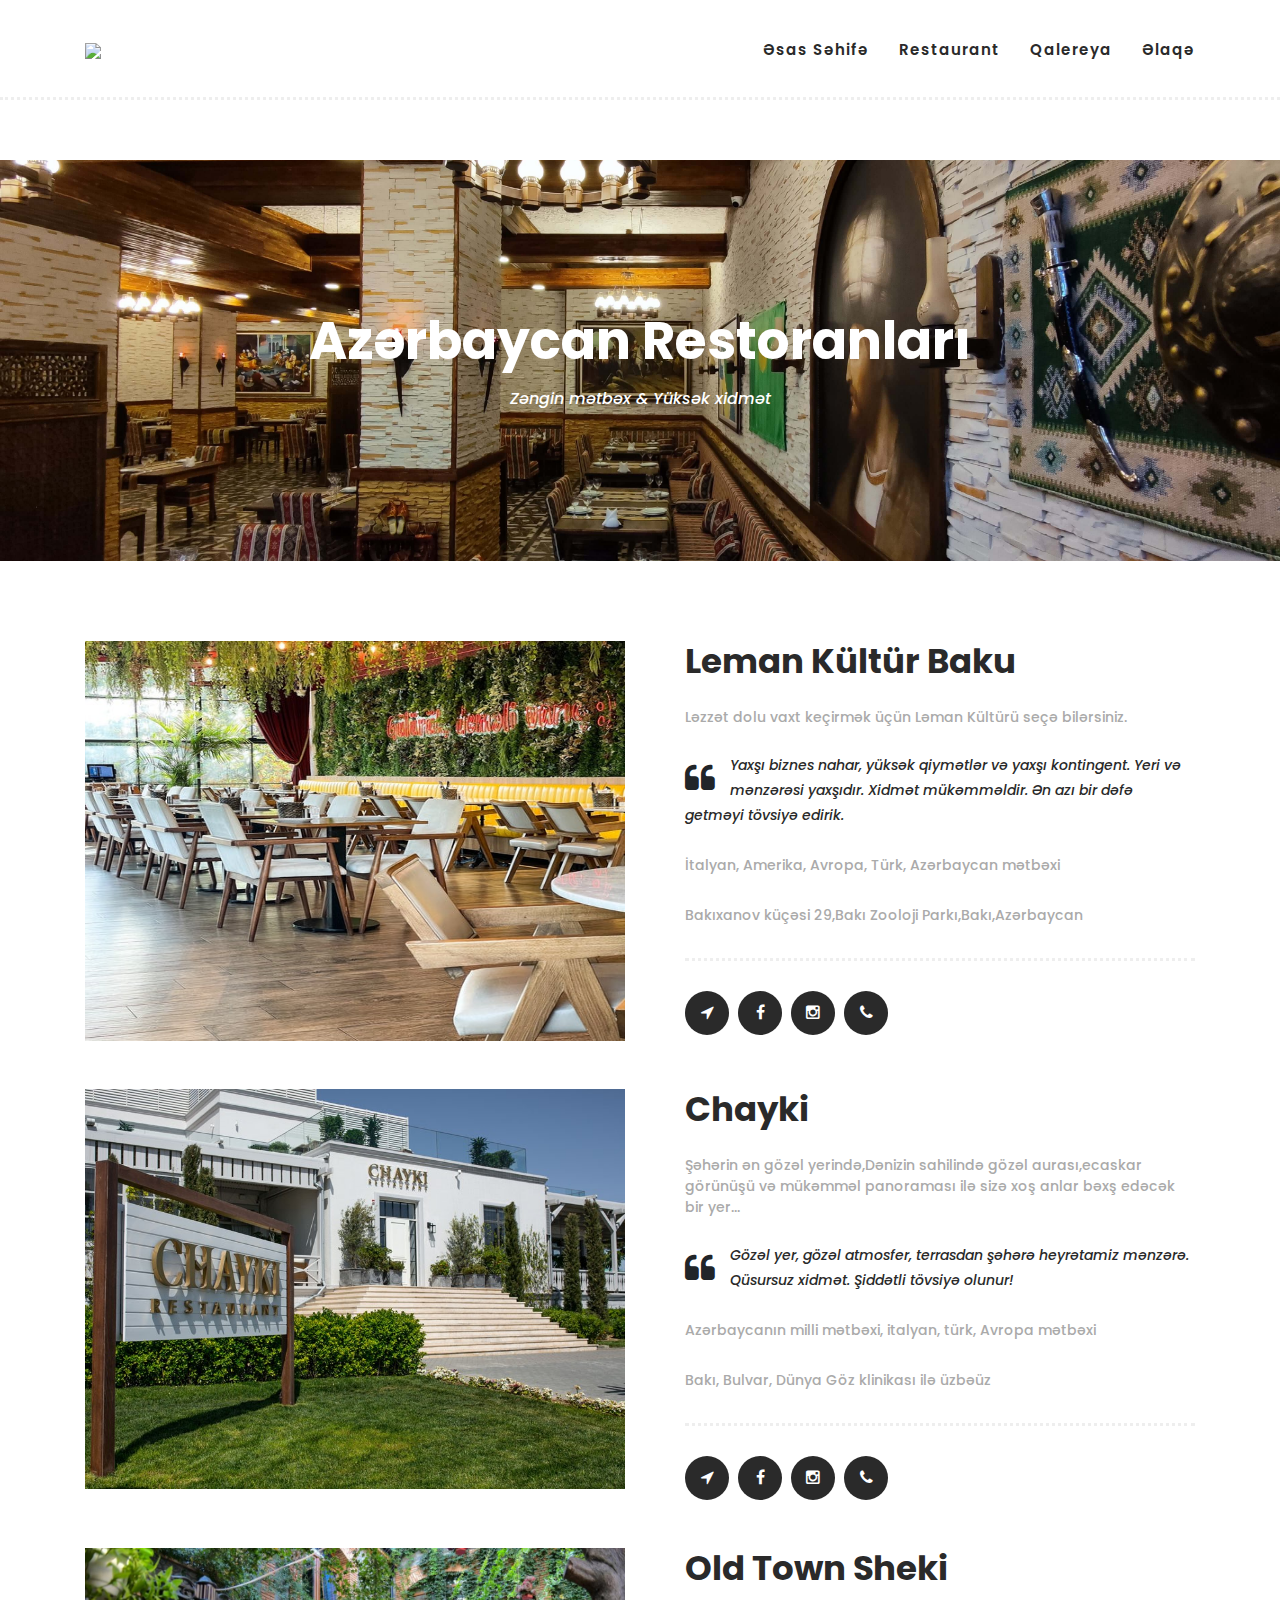
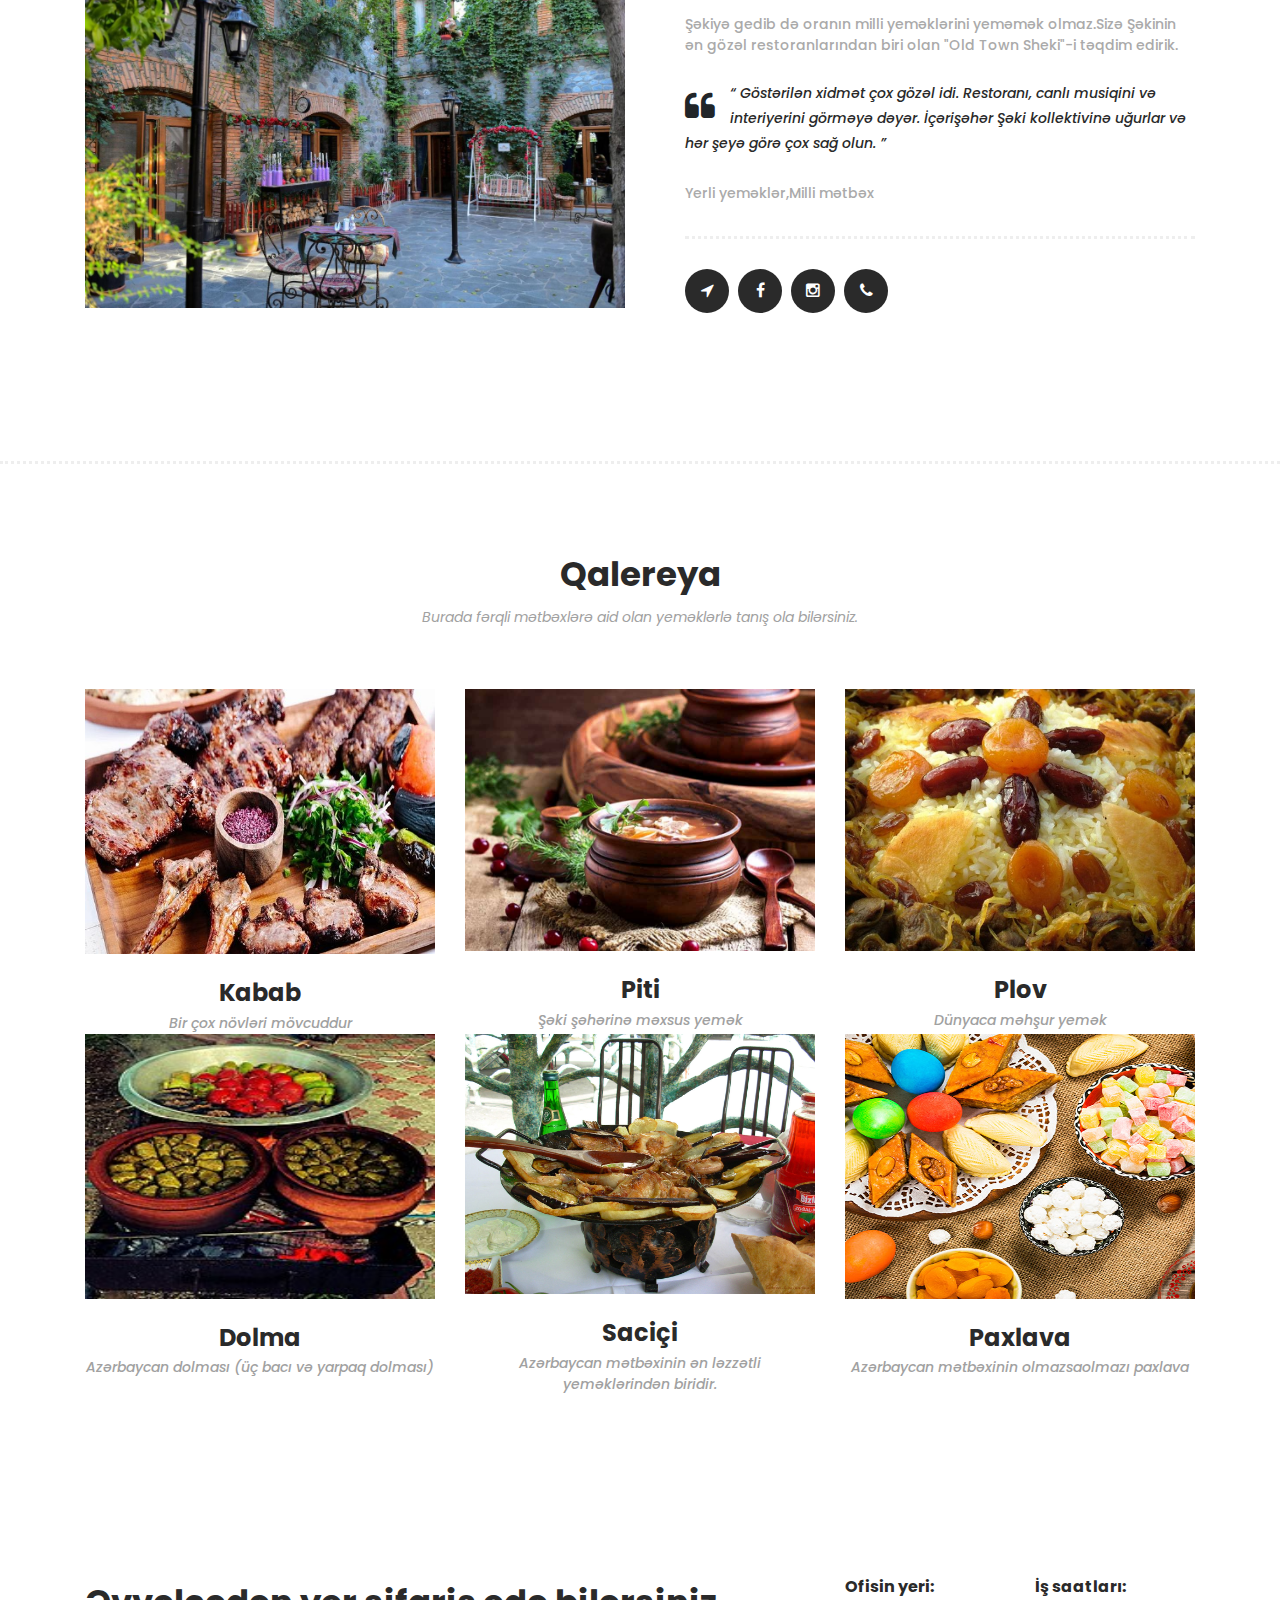
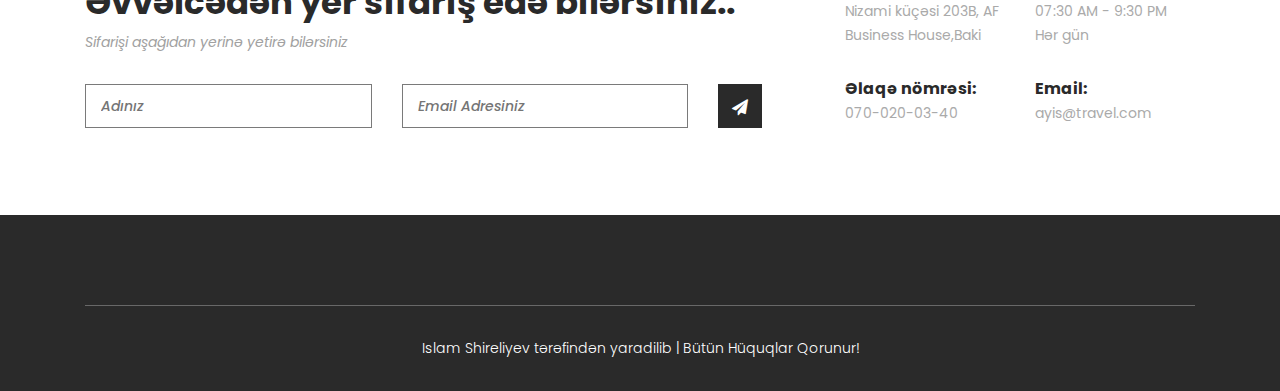
==== commit dc18dd71: "a" ====
--- a/restaurant.html
+++ b/restaurant.html
@@ -27,8 +27,8 @@
                         <!-- ***** Logo End ***** -->
                         <!-- ***** Menu Start ***** -->
                         <ul class="nav">
-                            <li class="scroll-to-section"><a href="#top" class="active">Əsas səhifə</a></li>
-                            <li class="scroll-to-section"><a href="#menu">Menyu</a></li>
+                            <li class="scroll-to-section"><a href="./main.html" >Əsas səhifə</a></li>
+                            <li class="scroll-to-section"><a href="#Restaurant">Restaurant</a></li>
                             <li class="scroll-to-section"><a href="#galery">Qalereya</a></li>
                             <li class="scroll-to-section"><a href="#subscribe">Əlaqə</a></li>
                            
@@ -61,7 +61,7 @@
     <!-- ***** Main Banner Area End ***** -->
 
     <!-- ***** About Area Starts ***** -->
-    <div class="about-us" id="menu">
+    <div class="about-us" id="Restaurant">
         <div class="container">
             <div class="row">
                 <div class="col-lg-6">
@@ -133,7 +133,6 @@
                             </p>
                         </div>
                         <p>Yerli yeməklər,Milli mətbəx</p>
-                        <p>Şəki İçəri şəhər,Şəki,Azərbaycan</p>
                         <ul>
                             <li><a href="https://goo.gl/maps/NfrQz5as1ZERSidw8"><i class="fa fa-location-arrow"></i></a></li>
                             <li><a href="https://www.facebook.com/Sheki.Youth.and.Sports.Department/"><i class="fa fa-facebook"></i></a></li>
@@ -156,23 +155,13 @@
             <div class="row">
                 <div class="col-lg-12">
                     <div class="section-heading">
-                        <h2>Menyu</h2>
+                        <h2>Qalereya</h2>
                         <span>Burada fərqli mətbəxlərə aid olan yeməklərlə tanış ola bilərsiniz.</span>
                     </div>
                 </div>
                 <div class="col-lg-4">
                     <div class="team-item">
                         <div class="thumb">
-                            <div class="hover-effect">
-                                <div class="inner-content">
-                                    <ul>
-                                        <li><a href="#"><i class="fa fa-facebook"></i></a></li>
-                                        <li><a href="#"><i class="fa fa-twitter"></i></a></li>
-                                        <li><a href="#"><i class="fa fa-linkedin"></i></a></li>
-                                        <li><a href="#"><i class="fa fa-behance"></i></a></li>
-                                    </ul>
-                                </div>
-                            </div>
                             <img src="./xidmetler/restaurant/assets/images/m-1.jpg" style="max-height: 265px;">
                         </div>
                         <div class="down-content">
@@ -184,16 +173,7 @@
                 <div class="col-lg-4">
                     <div class="team-item">
                         <div class="thumb">
-                            <div class="hover-effect">
-                                <div class="inner-content">
-                                    <ul>
-                                        <li><a href="#"><i class="fa fa-facebook"></i></a></li>
-                                        <li><a href="#"><i class="fa fa-twitter"></i></a></li>
-                                        <li><a href="#"><i class="fa fa-linkedin"></i></a></li>
-                                        <li><a href="#"><i class="fa fa-behance"></i></a></li>
-                                    </ul>
-                                </div>
-                            </div>
+                          
                             <img src="./xidmetler/restaurant/assets/images/m-2.jpg">
                         </div>
                         <div class="down-content">
@@ -205,16 +185,7 @@
                 <div class="col-lg-4">
                     <div class="team-item">
                         <div class="thumb">
-                            <div class="hover-effect">
-                                <div class="inner-content">
-                                    <ul>
-                                        <li><a href="#"><i class="fa fa-facebook"></i></a></li>
-                                        <li><a href="#"><i class="fa fa-twitter"></i></a></li>
-                                        <li><a href="#"><i class="fa fa-linkedin"></i></a></li>
-                                        <li><a href="#"><i class="fa fa-behance"></i></a></li>
-                                    </ul>
-                                </div>
-                            </div>
+                          
                             <img src="./xidmetler/restaurant/assets/images/m-3.jpg" style="max-height: 265px;">
                         </div>
                         <div class="down-content">
@@ -226,16 +197,7 @@
                 <div class="col-lg-4">
                     <div class="team-item">
                         <div class="thumb">
-                            <div class="hover-effect">
-                                <div class="inner-content">
-                                    <ul>
-                                        <li><a href="#"><i class="fa fa-facebook"></i></a></li>
-                                        <li><a href="#"><i class="fa fa-twitter"></i></a></li>
-                                        <li><a href="#"><i class="fa fa-linkedin"></i></a></li>
-                                        <li><a href="#"><i class="fa fa-behance"></i></a></li>
-                                    </ul>
-                                </div>
-                            </div>
+                            
                             <img src="./xidmetler/restaurant/assets/images/m-4.jpg" style="max-height: 265px;">
                         </div>
                         <div class="down-content">
@@ -247,16 +209,7 @@
                 <div class="col-lg-4">
                     <div class="team-item">
                         <div class="thumb">
-                            <div class="hover-effect">
-                                <div class="inner-content">
-                                    <ul>
-                                        <li><a href="#"><i class="fa fa-facebook"></i></a></li>
-                                        <li><a href="#"><i class="fa fa-twitter"></i></a></li>
-                                        <li><a href="#"><i class="fa fa-linkedin"></i></a></li>
-                                        <li><a href="#"><i class="fa fa-behance"></i></a></li>
-                                    </ul>
-                                </div>
-                            </div>
+                            
                             <img src="./xidmetler/restaurant/assets/images/m-5.jpg" style="max-height: 265px;">
                         </div>
                         <div class="down-content">
@@ -268,16 +221,7 @@
                 <div class="col-lg-4">
                     <div class="team-item">
                         <div class="thumb">
-                            <div class="hover-effect">
-                                <div class="inner-content">
-                                    <ul>
-                                        <li><a href="#"><i class="fa fa-facebook"></i></a></li>
-                                        <li><a href="#"><i class="fa fa-twitter"></i></a></li>
-                                        <li><a href="#"><i class="fa fa-linkedin"></i></a></li>
-                                        <li><a href="#"><i class="fa fa-behance"></i></a></li>
-                                    </ul>
-                                </div>
-                            </div>
+                            
                             <img src="./xidmetler/restaurant/assets/images/m-6.jpg" style="max-height: 265px;">
                         </div>
                         <div class="down-content">
